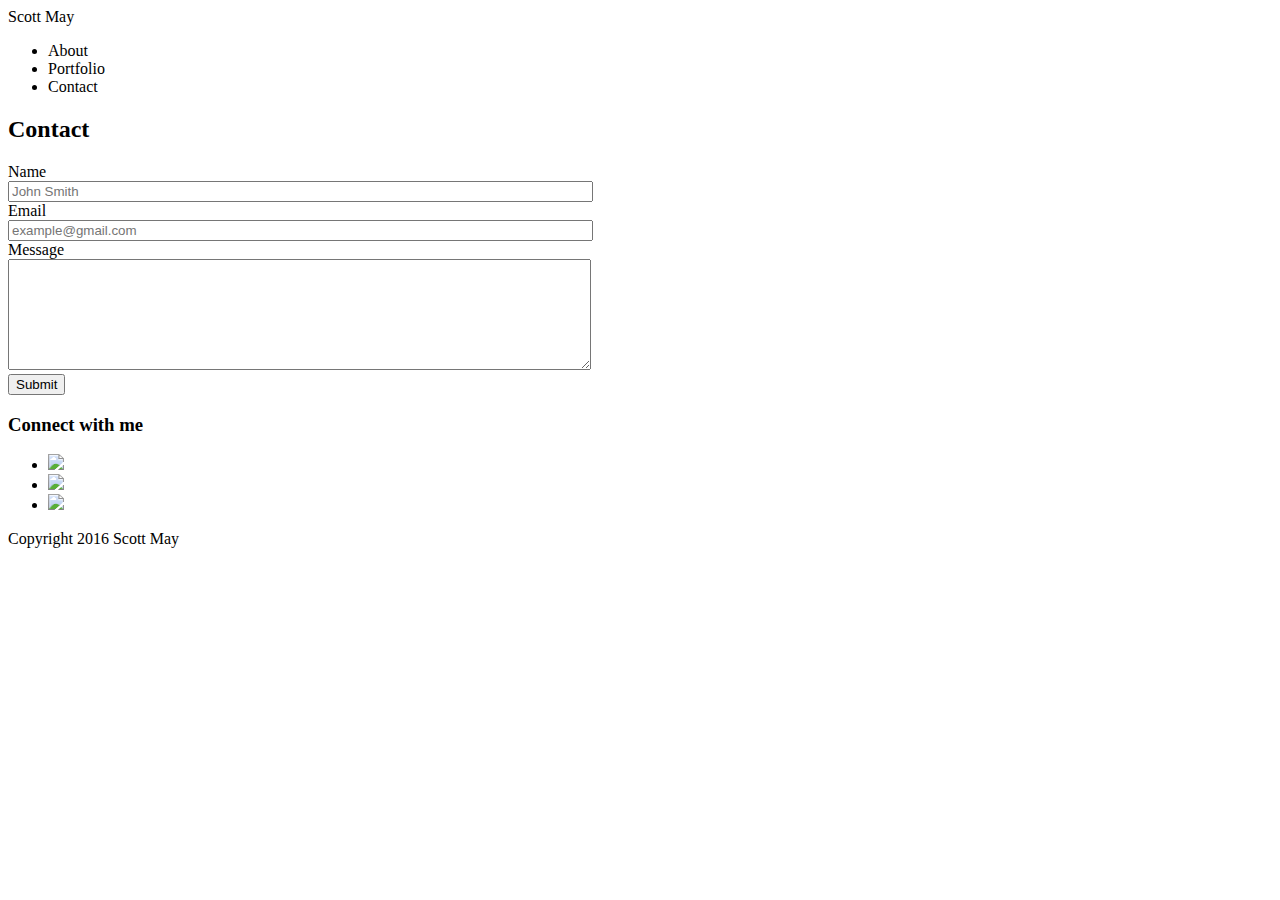
==== contact.html @ 062c5d52 "l" ====
<!DOCTYPE html>
<html>
<body>
<head>
<link rel="stylesheet" type="text/css" href="C:\Users\Me\Basic-Portfolio\assets\css\reset.css">
<link rel="stylesheet" type="text/css" href="C:\Users\Me\Basic-Portfolio\assets\css\style.css">
<title>Scott May</title>
</head>
<div id="container">
<div class="wrapper">
<div id="header">
<div class="name">Scott May</div>
<ul class="nav">
	<li class="list1">About</li>
	<li class="list">Portfolio</li>
	<li class="list">Contact</li>
</ul>
</div>
<div class="content">
<h2>Contact</h2>
<form id="contact_form" action="#" method="POST" enctype="multipart/form-data">
	<div class="row">
		<label for="name">Name</label><br />
		<input id="name" class="input" placeholder="John Smith" name="name" type="text" value="" size="70" /><br />
	</div>
	<div class="row">
		<label for="email">Email</label><br />
		<input id="email" class="input" placeholder="example@gmail.com" name="email" type="text" value="" size="70" /><br />
	</div>
	<div class="row">
		<label for="message">Message</label><br />
		<textarea id="message" class="input" name="message" rows="7" cols="70"></textarea><br />
	</div>
	<input id="submit_button" type="submit" value="Submit" />
</form>		
</div>
<div class="sidebar">
<div class="work">
<h3>Connect with me</h3>
<ul>
	<li><a href="https://github.com/sdmay"><img src="C:\Users\Me\Basic-Portfolio\assets\images\github-128.png"></a></li>
	<li><a href="http://www.linkedin.com/in/scott-may-ba808024"><img src="C:\Users\Me\Basic-Portfolio\assets\images\linkedin-128.png"></a></li>
	<li><a href="http://stackoverflow.com/users/6828622/scott-may"><img src="C:\Users\Me\Basic-Portfolio\assets\images\stackoverflow-128.png"></a></li>
</ul>

</div></div>
<div class="push"></div>
</div>
<div id="footer"><p class="foot">Copyright 2016 Scott May</p></div>
</div>
</body>
</html>
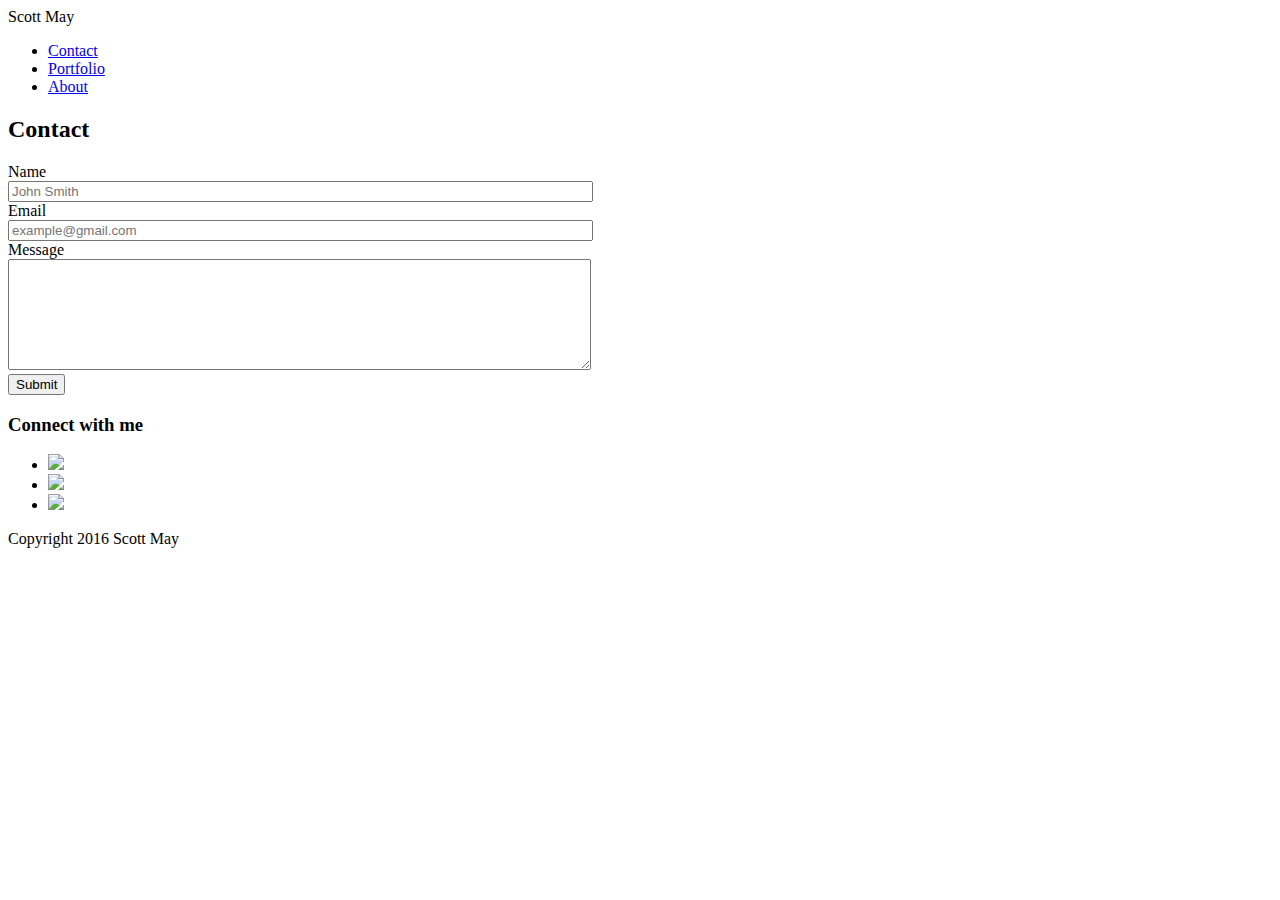
==== commit 98addabf: "test" ====
--- a/contact.html
+++ b/contact.html
@@ -11,13 +11,14 @@
 <div id="header">
 <div class="name">Scott May</div>
 <ul class="nav">
-	<li class="list1">About</li>
-	<li class="list">Portfolio</li>
-	<li class="list">Contact</li>
+	<li class="list1"><a href="C:\Users\Me\Basic-Portfolio\contact.html">Contact</a></li>
+	<li class="list"><a href="C:\Users\Me\Basic-Portfolio\portfolio.html">Portfolio</a></li>
+	<li class="list"><a href="C:\Users\Me\Basic-Portfolio\index.html">About</a></li>
 </ul>
 </div>
 <div class="content">
-<h2>Contact</h2>
+<h2 class="about">Contact</h2>
+<div class="info">
 <form id="contact_form" action="#" method="POST" enctype="multipart/form-data">
 	<div class="row">
 		<label for="name">Name</label><br />
@@ -33,7 +34,7 @@
 	</div>
 	<input id="submit_button" type="submit" value="Submit" />
 </form>		
-</div>
+</div></div>
 <div class="sidebar">
 <div class="work">
 <h3>Connect with me</h3>
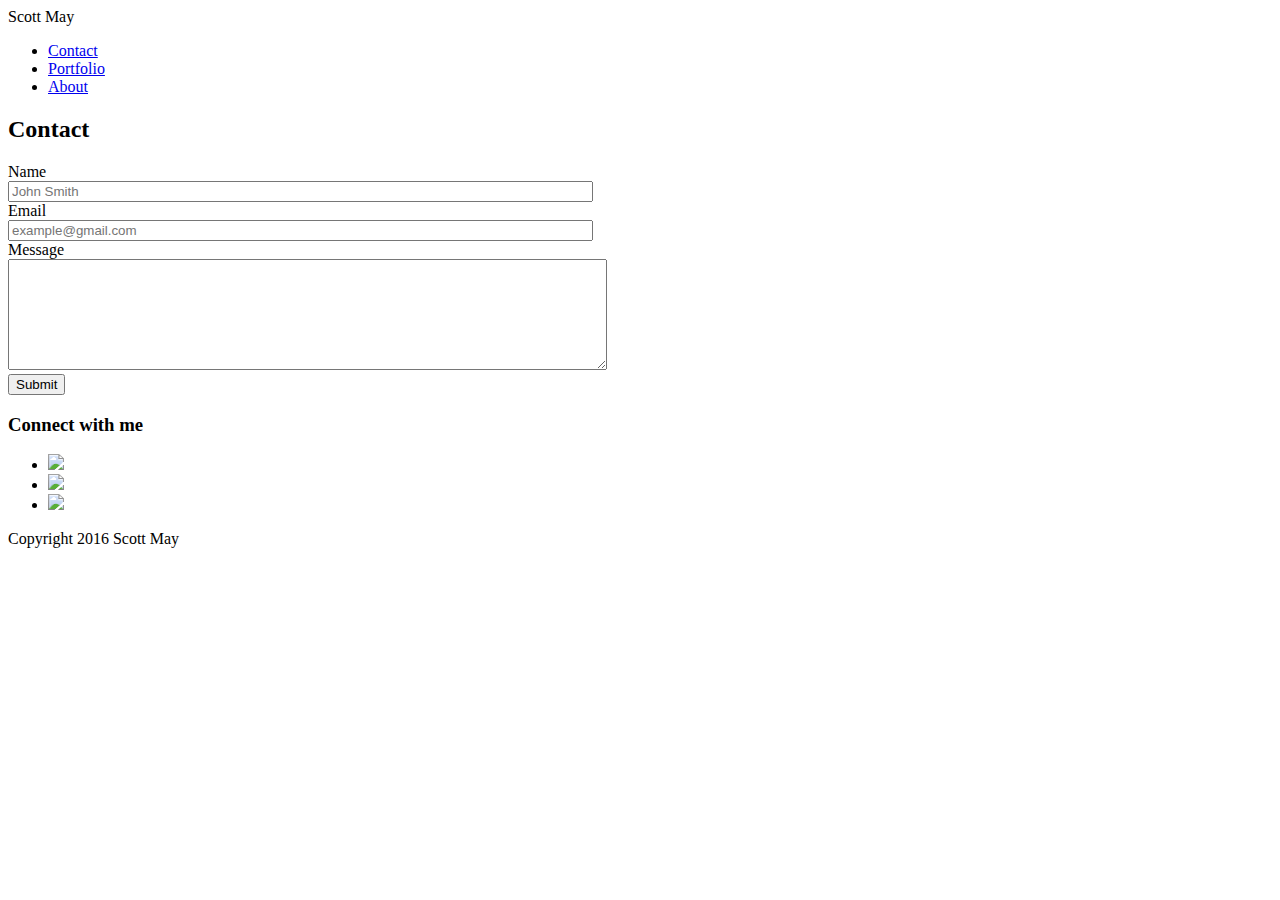
==== commit 3cf0926c: "c" ====
--- a/contact.html
+++ b/contact.html
@@ -4,7 +4,7 @@
 <head>
 <link rel="stylesheet" type="text/css" href="C:\Users\Me\Basic-Portfolio\assets\css\reset.css">
 <link rel="stylesheet" type="text/css" href="C:\Users\Me\Basic-Portfolio\assets\css\style.css">
-<title>Scott May</title>
+<title>Contact</title>
 </head>
 <div id="container">
 <div class="wrapper">
@@ -30,7 +30,7 @@
 	</div>
 	<div class="row">
 		<label for="message">Message</label><br />
-		<textarea id="message" class="input" name="message" rows="7" cols="70"></textarea><br />
+		<textarea id="message" class="input" name="message" rows="7" cols="72"></textarea><br />
 	</div>
 	<input id="submit_button" type="submit" value="Submit" />
 </form>		
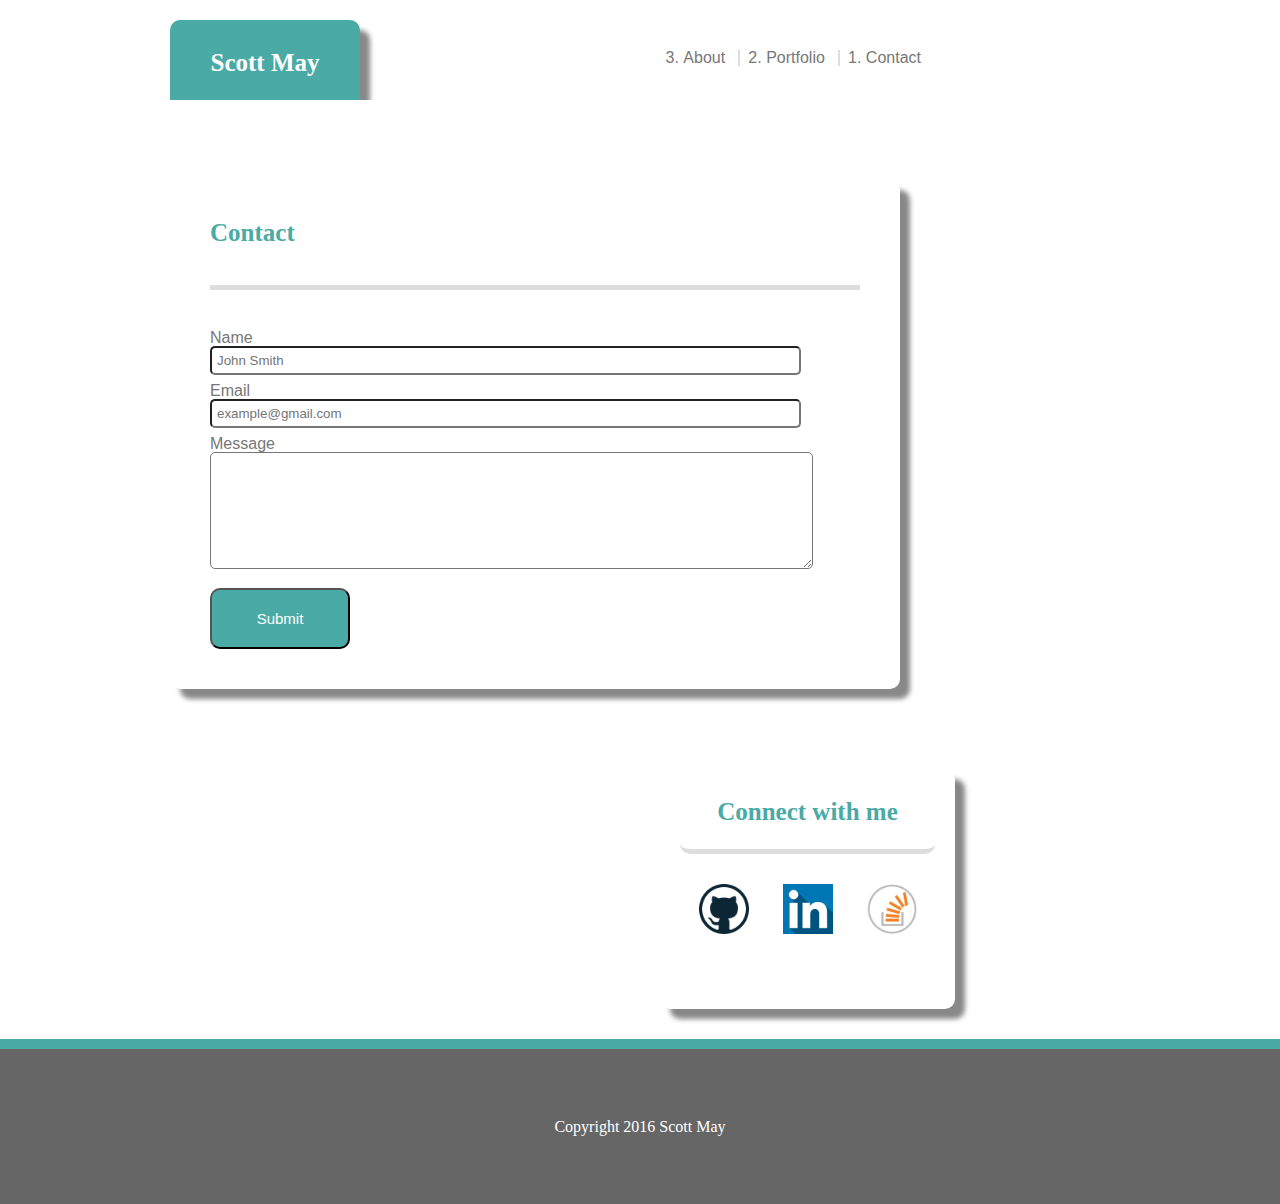
==== commit bb03c862: "donzo" ====
--- a/contact.html
+++ b/contact.html
@@ -1,24 +1,28 @@
+<!-- Main Document heading -->
 <!DOCTYPE html>
 <html>
 <body>
 <head>
-<link rel="stylesheet" type="text/css" href="C:\Users\Me\Basic-Portfolio\assets\css\reset.css">
-<link rel="stylesheet" type="text/css" href="C:\Users\Me\Basic-Portfolio\assets\css\style.css">
+<link rel="stylesheet" type="text/css" href=".\assets\css\reset.css">
+<link rel="stylesheet" type="text/css" href=".\assets\css\style.css">
 <title>Contact</title>
 </head>
+<!-- Begin header and navigation -->
 <div id="container">
 <div class="wrapper">
 <div id="header">
 <div class="name">Scott May</div>
 <ul class="nav">
-	<li class="list1"><a href="C:\Users\Me\Basic-Portfolio\contact.html">Contact</a></li>
-	<li class="list"><a href="C:\Users\Me\Basic-Portfolio\portfolio.html">Portfolio</a></li>
-	<li class="list"><a href="C:\Users\Me\Basic-Portfolio\index.html">About</a></li>
+	<li class="list1"><a href=".\contact.html">Contact</a></li>
+	<li class="list"><a href=".\portfolio.html">Portfolio</a></li>
+	<li class="list"><a href=".\index.html">About</a></li>
 </ul>
 </div>
+<!-- Begin main content area -->
 <div class="content">
 <h2 class="about">Contact</h2>
 <div class="info">
+<!-- Beegin contact form(Not Funtional) -->
 <form id="contact_form" action="#" method="POST" enctype="multipart/form-data">
 	<div class="row">
 		<label for="name">Name</label><br />
@@ -34,20 +38,26 @@
 	</div>
 	<input id="submit_button" type="submit" value="Submit" />
 </form>		
-</div></div>
+</div>
+</div>
+<!-- Begin Sidebar -->
 <div class="sidebar">
 <div class="work">
 <h3>Connect with me</h3>
 <ul>
-	<li><a href="https://github.com/sdmay"><img src="C:\Users\Me\Basic-Portfolio\assets\images\github-128.png"></a></li>
-	<li><a href="http://www.linkedin.com/in/scott-may-ba808024"><img src="C:\Users\Me\Basic-Portfolio\assets\images\linkedin-128.png"></a></li>
-	<li><a href="http://stackoverflow.com/users/6828622/scott-may"><img src="C:\Users\Me\Basic-Portfolio\assets\images\stackoverflow-128.png"></a></li>
+	<li><a href="https://github.com/sdmay"><img src=".\assets\images\github-128.png"></a></li>
+	<li><a href="http://www.linkedin.com/in/scott-may-ba808024"><img src=".\assets\images\linkedin-128.png"></a></li>
+	<li><a href="http://stackoverflow.com/users/6828622/scott-may"><img src=".\assets\images\stackoverflow-128.png"></a></li>
 </ul>
-
-</div></div>
+</div>
+</div>
+<!-- Buffer Zone -->
+<div class="clear"></div>
+<!-- Begin Sticky Footer -->
 <div class="push"></div>
 </div>
 <div id="footer"><p class="foot">Copyright 2016 Scott May</p></div>
 </div>
 </body>
-</html>+</html>
+<!-- END -->